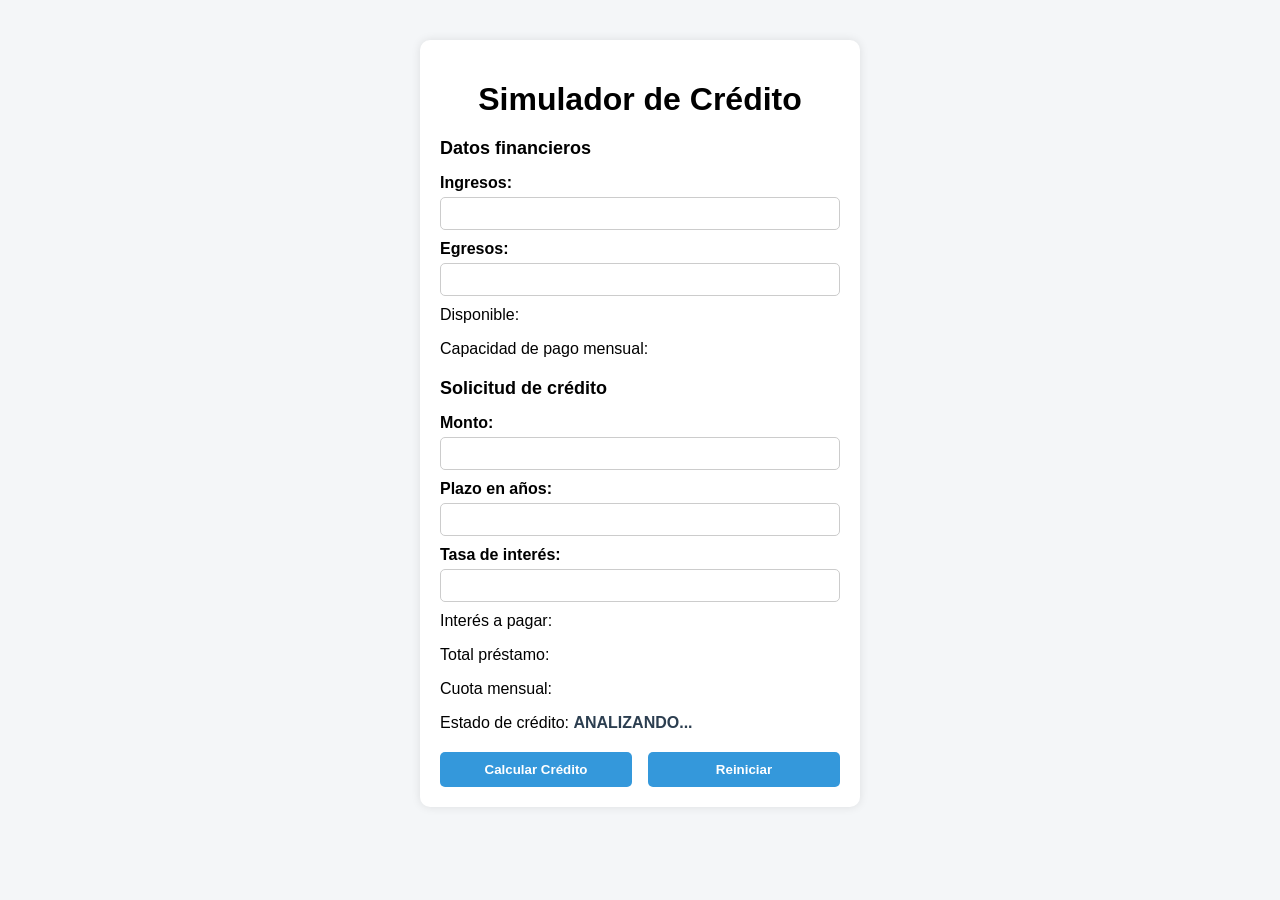
==== simulador.html @ a85163b1 "funcion, calcular/casos de prueba 1,2,3 verificados" ====
<!DOCTYPE html>
<html lang="es">
<head>
    <meta charset="UTF-8">
    <meta name="viewport" content="width=device-width, initial-scale=1.0">
    <title>Simulador de Crédito</title>
    <link rel="stylesheet" href="simulador.css">
    <script src="funciones.js"></script>
    <script src="utilitarios.js"></script>
    <script src="simulador.js"></script>
</head>
<body>

    <div class="container">
        <h1>Simulador de Crédito</h1>

        <h2>Datos financieros</h2>
        <label for="txtIngresos">Ingresos:</label>
        <input type="text" id="txtIngresos">

        <label for="txtEgresos">Egresos:</label>
        <input type="text" id="txtEgresos">

        <p>Disponible: <span id="lblDisponibleValor"></span></p>
        <p>Capacidad de pago mensual: <span id="spnCapacidadPago"></span></p>

        <h2>Solicitud de crédito</h2>
        <label for="txtMonto">Monto:</label>
        <input type="text" id="txtMonto">

        <label for="txtPlazo">Plazo en años:</label>
        <input type="text" id="txtPlazo">

        <label for="txtTasaInteres">Tasa de interés:</label>
        <input type="text" id="txtTasaInteres">

        <p>Interés a pagar: <span id="spnInteresPagar"></span></p>
        <p>Total préstamo: <span id="spnTotalPrestamo"></span></p>
        <p>Cuota mensual: <span id="spnCuotaMensual"></span></p>
        <p>Estado de crédito: <span id="spnEstadoCredito">ANALIZANDO...</span></p>

        <div class="buttons">
            <button id="btnCalcularCredito" onclick="calcular()">Calcular Crédito</button>
            <button id="btnReiniciar">Reiniciar</button>
        </div>
    </div>

</body>
</html>
---- simulador.css ----
body {
    font-family: Arial, sans-serif;
    background-color: #f4f6f8;
    margin: 0;
    padding: 0;
}

.container {
    width: 400px;
    margin: 40px auto;
    padding: 20px;
    background-color: white;
    border-radius: 10px;
    box-shadow: 0 0 10px rgba(0,0,0,0.1);
}

h1 {
    text-align: center;
    margin-bottom: 20px;
}

h2 {
    margin-top: 20px;
    font-size: 18px;
}

label {
    display: block;
    margin-top: 10px;
    font-weight: bold;
}

input {
    width: 100%;
    padding: 8px;
    margin-top: 5px;
    border-radius: 5px;
    border: 1px solid #ccc;
    box-sizing: border-box;
}

p {
    margin-top: 10px;
}

span {
    font-weight: bold;
    color: #2c3e50;
}

.buttons {
    margin-top: 20px;
    display: flex;
    justify-content: space-between;
}

button {
    width: 48%;
    padding: 10px;
    border: none;
    border-radius: 5px;
    background-color: #3498db;
    color: white;
    font-weight: bold;
    cursor: pointer;
}

button:hover {
    background-color: #2980b9;
}
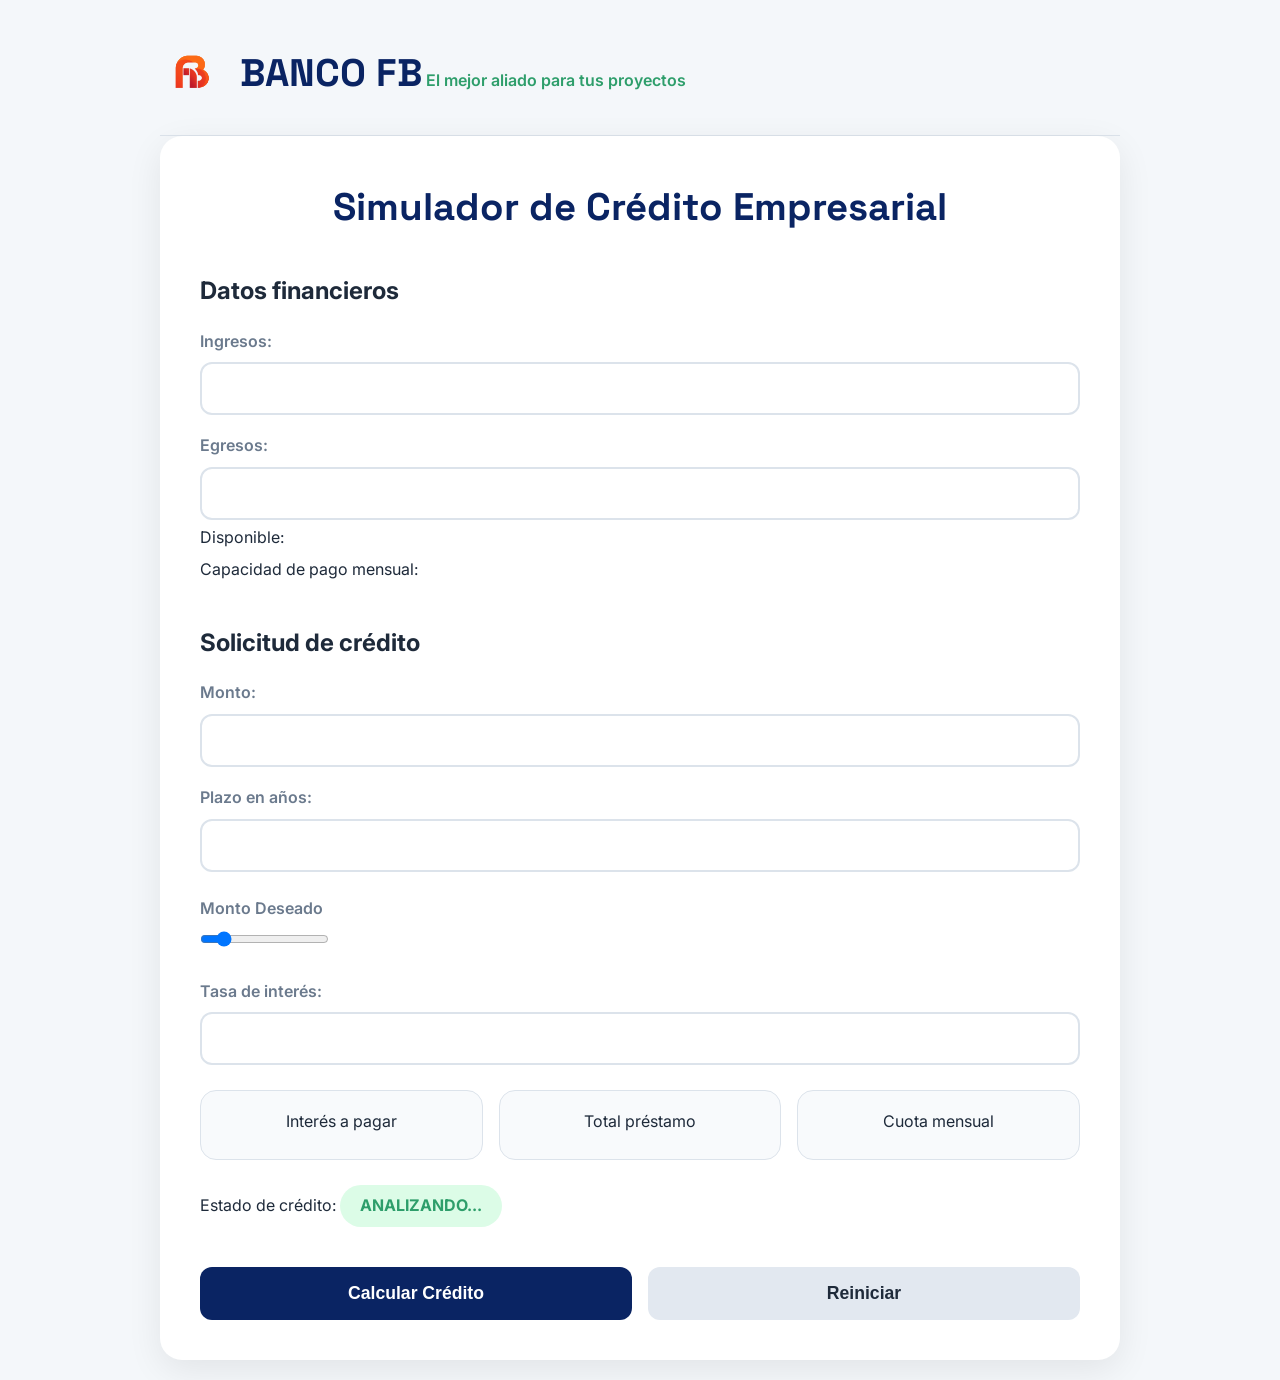
==== commit 283eb03d: "credito/aprobado/rechazado mejora interfaz, prompts" ====
--- a/simulador.html
+++ b/simulador.html
@@ -3,47 +3,87 @@
 <head>
     <meta charset="UTF-8">
     <meta name="viewport" content="width=device-width, initial-scale=1.0">
-    <title>Simulador de Crédito</title>
+    <title>Simulador de Crédito Empresarial</title>
     <link rel="stylesheet" href="simulador.css">
+    <link href="https://cdnjs.cloudflare.com/ajax/libs/font-awesome/6.5.1/css/all.min.css" rel="stylesheet">
+</head>
+<body>
+    <div class="main-container">
+        <!-- Header -->
+        <header class="header">
+            <div class="logo-container">
+                <img src="icono.png" alt="Logo" class="logo">
+                <div>
+                    <span class="brand-name">BANCO FB</span>
+                    <span class="brand-subtitle">El mejor aliado para tus proyectos</span>
+                </div>
+            </div>
+       
+        </header>
+
+        <!-- Contenido Principal -->
+        <div class="main-content">
+            <h1 class="main-title">Simulador de Crédito Empresarial</h1>
+
+            <div class="form-section">
+                <h2>Datos financieros</h2>
+                <label for="txtIngresos">Ingresos:</label>
+                <input type="text" id="txtIngresos" value=" ">
+
+                <label for="txtEgresos">Egresos:</label>
+                <input type="text" id="txtEgresos" value=" ">
+
+                <div class="result-row">
+                    <p>Disponible: <span id="lblDisponibleValor" class="highlight"> </span></p>
+                    <p>Capacidad de pago mensual: <span id="lblCapacidadPago" class="highlight"> </span></p>
+                </div>
+            </div>
+
+            <div class="form-section">
+                <h2>Solicitud de crédito</h2>
+                
+                <label for="txtMonto">Monto:</label>
+                <input type="text" id="txtMonto" value=" ">
+
+                <label for="txtPlazo">Plazo en años:</label>
+                <input type="text" id="txtPlazo" value=" ">
+
+                <div class="slider-container">
+                    <label>Monto Deseado</label>
+                    <input type="range" id="monto-slider" min="50000" max="5000000" value="750000" step="10000">
+                    <div class="slider-value"><span id="monto-val"> </span></div>
+                </div>
+
+                <label for="txtTasaInteres">Tasa de interés:</label>
+                <input type="text" id="txtTasaInteres" value=" ">
+
+                <div class="results-cards">
+                    <div class="result-card">
+                        <p>Interés a pagar</p>
+                        <span id="spnInteresApagar" class="big-value"> </span>
+                    </div>
+                    <div class="result-card">
+                        <p>Total préstamo</p>
+                        <span id="spnTotalPrestamo" class="big-value"> </span>
+                    </div>
+                    <div class="result-card">
+                        <p>Cuota mensual</p>
+                        <span id="spnCuotaMensual" class="big-value"> </span>
+                    </div>
+                </div>
+
+                <p>Estado de crédito: <span id="spnEstadoCredito" class="status success">ANALIZANDO...</span></p>
+            </div>
+
+            <div class="buttons">
+                <button id="btnCalcularCredito" onclick="calcular()">Calcular Crédito</button>
+                <button id="btnReiniciar">Reiniciar</button>
+            </div>
+        </div>
+    </div>
+
     <script src="funciones.js"></script>
     <script src="utilitarios.js"></script>
     <script src="simulador.js"></script>
-</head>
-<body>
-
-    <div class="container">
-        <h1>Simulador de Crédito</h1>
-
-        <h2>Datos financieros</h2>
-        <label for="txtIngresos">Ingresos:</label>
-        <input type="text" id="txtIngresos">
-
-        <label for="txtEgresos">Egresos:</label>
-        <input type="text" id="txtEgresos">
-
-        <p>Disponible: <span id="lblDisponibleValor"></span></p>
-        <p>Capacidad de pago mensual: <span id="spnCapacidadPago"></span></p>
-
-        <h2>Solicitud de crédito</h2>
-        <label for="txtMonto">Monto:</label>
-        <input type="text" id="txtMonto">
-
-        <label for="txtPlazo">Plazo en años:</label>
-        <input type="text" id="txtPlazo">
-
-        <label for="txtTasaInteres">Tasa de interés:</label>
-        <input type="text" id="txtTasaInteres">
-
-        <p>Interés a pagar: <span id="spnInteresPagar"></span></p>
-        <p>Total préstamo: <span id="spnTotalPrestamo"></span></p>
-        <p>Cuota mensual: <span id="spnCuotaMensual"></span></p>
-        <p>Estado de crédito: <span id="spnEstadoCredito">ANALIZANDO...</span></p>
-
-        <div class="buttons">
-            <button id="btnCalcularCredito" onclick="calcular()">Calcular Crédito</button>
-            <button id="btnReiniciar">Reiniciar</button>
-        </div>
-    </div>
-
 </body>
 </html>
--- a/simulador.css
+++ b/simulador.css
@@ -1,70 +1,191 @@
-body {
-    font-family: Arial, sans-serif;
-    background-color: #f4f6f8;
-    margin: 0;
-    padding: 0;
+@import url('https://fonts.googleapis.com/css2?family=Inter:wght@400;500;600;700&family=Space+Grotesk:wght@500;600;700&display=swap');
+
+:root {
+    --primary: #0A2463;
+    --green: #2E9E6B;
+    --bg: #F4F7FA;
+    --card: #FFFFFF;
+    --text: #1E2A3A;
+    --light-text: #6B7A8D;
+    --border: #DCE3EB;
 }
 
-.container {
-    width: 400px;
-    margin: 40px auto;
-    padding: 20px;
-    background-color: white;
-    border-radius: 10px;
-    box-shadow: 0 0 10px rgba(0,0,0,0.1);
+* { 
+    margin: 0; 
+    padding: 0; 
+    box-sizing: border-box; 
 }
 
-h1 {
-    text-align: center;
-    margin-bottom: 20px;
+body {
+    font-family: 'Inter', sans-serif;
+    background-color: var(--bg);
+    color: var(--text);
+    line-height: 1.6;
 }
 
-h2 {
-    margin-top: 20px;
-    font-size: 18px;
+.main-container {
+    max-width: 1000px;
+    margin: 0 auto;
+    padding: 20px;
+}
+
+.header {
+    display: flex;
+    justify-content: space-between;
+    align-items: center;
+    padding: 20px 0 30px;
+    border-bottom: 1px solid var(--border);
+}
+
+.logo-container {
+    display: flex;
+    align-items: center;
+    gap: 15px;
+}
+
+.logo { height: 65px; }
+
+.brand-name {
+    font-family: 'Space Grotesk', sans-serif;
+    font-size: 2.4rem;
+    font-weight: 700;
+    color: var(--primary);
+}
+
+.brand-subtitle {
+    font-size: 1rem;
+    color: var(--green);
+    font-weight: 600;
+}
+
+/* Contenido Principal */
+.main-content {
+    background: var(--card);
+    padding: 40px;
+    border-radius: 22px;
+    box-shadow: 0 10px 35px rgba(0,0,0,0.08);
+}
+
+.main-title {
+    font-family: 'Space Grotesk', sans-serif;
+    font-size: 2.4rem;
+    color: var(--primary);
+    text-align: center;
+    margin-bottom: 35px;
+}
+
+.form-section {
+    margin-bottom: 40px;
 }
 
 label {
     display: block;
-    margin-top: 10px;
-    font-weight: bold;
+    margin: 18px 0 8px;
+    font-weight: 600;
+    color: var(--light-text);
 }
 
-input {
+input[type="text"] {
     width: 100%;
-    padding: 8px;
-    margin-top: 5px;
-    border-radius: 5px;
-    border: 1px solid #ccc;
-    box-sizing: border-box;
+    padding: 14px 18px;
+    border: 2px solid var(--border);
+    border-radius: 12px;
+    font-size: 1.1rem;
 }
 
-p {
-    margin-top: 10px;
+input[type="text"]:focus {
+    border-color: var(--primary);
+    outline: none;
 }
 
-span {
-    font-weight: bold;
-    color: #2c3e50;
+/* Slider */
+.slider-container {
+    margin: 24px 0;
 }
 
-.buttons {
-    margin-top: 20px;
-    display: flex;
-    justify-content: space-between;
+.slider-value {
+    text-align: right;
+    font-weight: 700;
+    color: var(--primary);
+    margin-top: 6px;
 }
 
-button {
-    width: 48%;
-    padding: 10px;
+/* Resultados */
+.highlight {
+    color: var(--green);
+    font-weight: 700;
+    font-size: 1.25rem;
+}
+
+.results-cards {
+    display: grid;
+    grid-template-columns: repeat(auto-fit, minmax(200px, 1fr));
+    gap: 16px;
+    margin: 25px 0;
+}
+
+.result-card {
+    background: #F8FAFC;
+    padding: 18px;
+    border-radius: 16px;
+    text-align: center;
+    border: 1px solid var(--border);
+}
+
+.big-value {
+    font-size: 1.8rem;
+    font-weight: 700;
+    color: var(--primary);
+    display: block;
+    margin-top: 6px;
+}
+
+/* Status */
+.status {
+    font-weight: bold;
+    padding: 8px 20px;
+    border-radius: 9999px;
+    display: inline-block;
+}
+
+.success { 
+    background: #DCFCE7; 
+    color: var(--green); 
+}
+
+/* Buttons */
+.buttons {
+    display: flex;
+    gap: 16px;
+    margin-top: 30px;
+}
+
+.buttons button {
+    flex: 1;
+    padding: 16px;
     border: none;
-    border-radius: 5px;
-    background-color: #3498db;
-    color: white;
-    font-weight: bold;
+    border-radius: 12px;
+    font-size: 1.1rem;
+    font-weight: 600;
     cursor: pointer;
 }
 
-button:hover {
-    background-color: #2980b9;
+#btnCalcularCredito {
+    background: var(--primary);
+    color: white;
+}
+
+#btnReiniciar {
+    background: #e2e8f0;
+    color: var(--text);
+}
+
+/* Responsive */
+@media (max-width: 768px) {
+    .main-content {
+        padding: 25px;
+    }
+    .main-title {
+        font-size: 2rem;
+    }
 }
